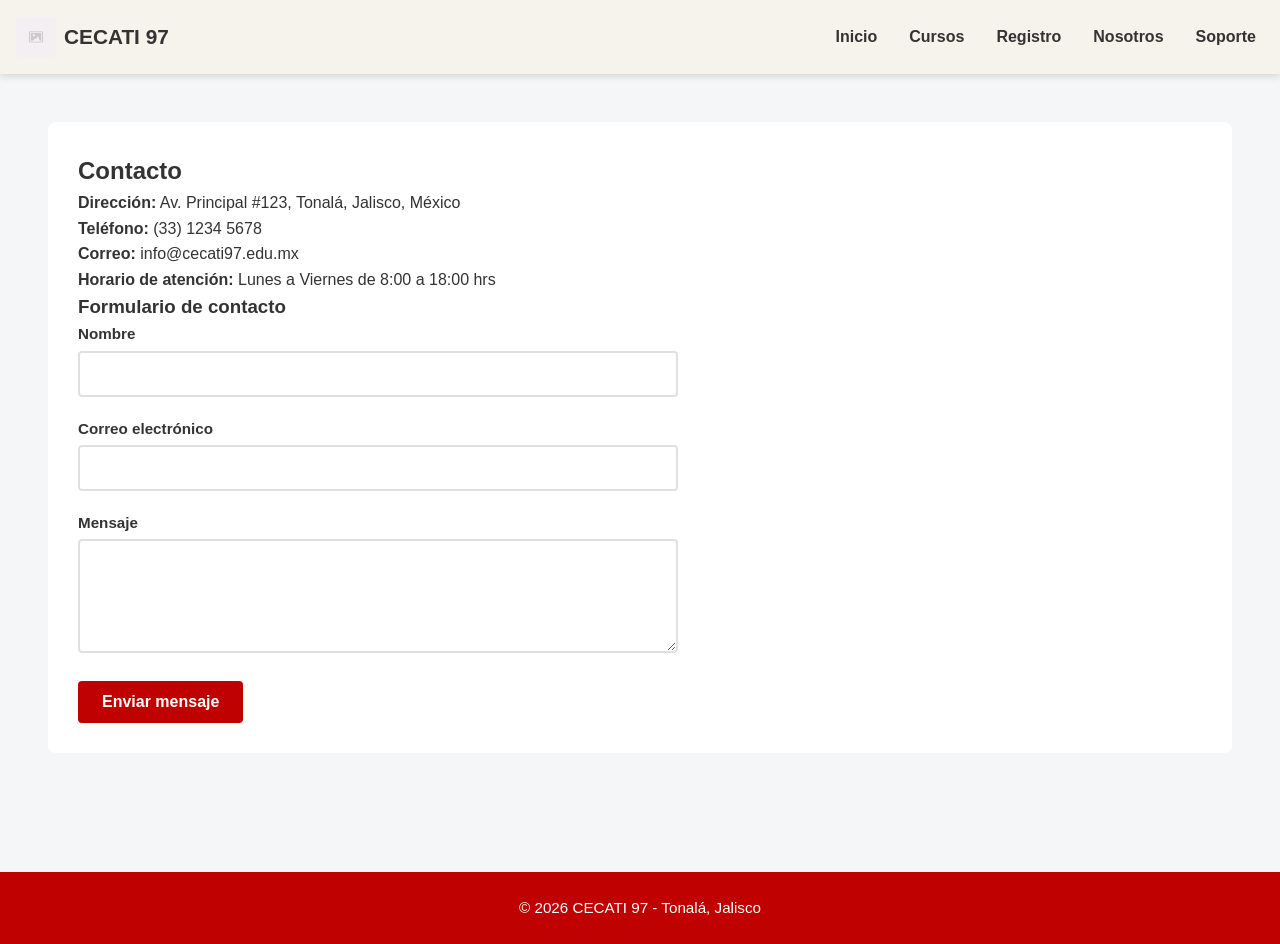
==== contacto.html @ 799b73ea "Merge pull request #1 from xx-dt-xx/add_more_pages agregar mas paginas y cambiar estilos" ====
<!doctype html>
<html lang="es">
<head>
    <meta charset="UTF-8">
    <meta name="viewport" content="width=device-width, initial-scale=1.0">
    <title>CECATI 97 - Contacto</title>
    <link rel="stylesheet" href="css/estilos.css">
</head>
<body>
    <header>
        <div class="nav-container">
            <div class="nav-logo">
                <img src="imagenes/placeholder-square.jpg" alt="CECATI 97 logo">
                <span>CECATI 97</span>
            </div>
            <nav>
                <ul class="nav-links">
                    <li><a href="index.html">Inicio</a></li>
                    <li><a href="cursos.html">Cursos</a></li>
                    <li><a href="registro.html">Registro</a></li>
                    <li><a href="nosotros.html">Nosotros</a></li>
                    <li class="dropdown">
                        <a href="#">Soporte</a>
                        <div class="dropdown-content">
                            <a href="preguntas-frecuentes.html">Preguntas Frecuentes</a>
                            <a href="contacto.html">Contacto</a>
                        </div>
                    </li>
                </ul>
            </nav>
        </div>
    </header>

    <main>
        <section style="background-color: white; padding: 30px; border-radius: 8px;">
            <h2>Contacto</h2>
            <p><strong>Dirección:</strong> Av. Principal #123, Tonalá, Jalisco, México</p>
            <p><strong>Teléfono:</strong> (33) 1234 5678</p>
            <p><strong>Correo:</strong> info@cecati97.edu.mx</p>
            <p><strong>Horario de atención:</strong> Lunes a Viernes de 8:00 a 18:00 hrs</p>

            <h3>Formulario de contacto</h3>
            <form id="form-contacto" style="max-width: 600px;">
                <div class="grupo-formulario">
                    <label for="contacto-nombre">Nombre</label>
                    <input type="text" id="contacto-nombre" name="nombre" required>
                </div>
                <div class="grupo-formulario">
                    <label for="contacto-email">Correo electrónico</label>
                    <input type="email" id="contacto-email" name="email" required>
                </div>
                <div class="grupo-formulario">
                    <label for="contacto-mensaje">Mensaje</label>
                    <textarea id="contacto-mensaje" name="mensaje" rows="5" style="width:100%; padding:10px; border:2px solid #e0e0e0; border-radius:4px;" required></textarea>
                </div>
                <button type="submit" class="btn">Enviar mensaje</button>
            </form>
        </section>
    </main>

    <footer>
        <p>© 2026 CECATI 97 - Tonalá, Jalisco</p>
    </footer>

    <script>
        // Manejo básico del formulario de contacto (solo simulación)
        document.getElementById('form-contacto')?.addEventListener('submit', function(e) {
            e.preventDefault();
            alert('Mensaje enviado. Nos pondremos en contacto pronto.');
            this.reset();
        });
    </script>
</body>
</html>
---- css/estilos.css ----
/* ===== estilos.css ===== */
/* Reset y estilos base */
* {
    margin: 0;
    padding: 0;
    box-sizing: border-box;
    font-family: Arial, Helvetica, sans-serif;
}

html {
    font-size: 16px; /* Tamaño base para rem */
}

body {
    background-color: #f4f6f8;
    color: #333;
    line-height: 1.6;
    overflow-x: hidden; /* Evita scroll horizontal no deseado */
}

/* ===== HEADER / NAVEGACIÓN ===== */
/* Header con fondo beige claro y efecto sticky */
header {
    background-color: #f6f3ec; /* Color solicitado: beige claro */
    padding: 0 1rem;
    position: sticky;
    top: 0;
    z-index: 1000;
    box-shadow: 0 2px 8px rgba(0, 0, 0, 0.15);
}

/* Contenedor flex para alinear logo y menú */
.nav-container {
    display: flex;
    justify-content: space-between;
    align-items: center;
    max-width: 1400px;
    margin: 0 auto;
    flex-wrap: wrap;
}

/* Logo: imagen + texto, alineados verticalmente */
.nav-logo {
    display: flex;
    align-items: center;
    color: #333; /* Texto negro */
    font-weight: bold;
    font-size: 1.3rem;
    padding: 0.5rem 0;
}

.nav-logo img {
    height: 40px;
    width: auto;
    margin-right: 0.5rem;
    border-radius: 4px;
}

/* Menú de navegación principal */
nav {
    display: flex;
}

.nav-links {
    display: flex;
    flex-wrap: wrap;
    list-style: none;
    padding: 0.5rem 0;
}

.nav-links li {
    margin: 0.5rem 0 0.5rem 1rem;
    position: relative;
}

.nav-links a {
    color: #333; /* Texto negro */
    text-decoration: none;
    font-weight: bold;
    padding: 0.5rem;
    transition: color 0.3s ease;
    display: block;
    font-size: 1rem;
}

.nav-links a:hover {
    color: #bf0101; /* Rojo al hacer hover */
}

/* Menú desplegable (dropdown) para "Soporte" */
.nav-links li.dropdown {
    position: relative;
}

.nav-links .dropdown-content {
    display: none;
    position: absolute;
    top: 100%;
    right: 0; /* Alineado a la derecha */
    background-color: #f6f3ec; /* Mismo fondo que header */
    min-width: 200px;
    box-shadow: 0 8px 16px rgba(0,0,0,0.2);
    z-index: 1000;
    border-radius: 4px;
    padding: 0.5rem 0;
}

.nav-links .dropdown-content a {
    padding: 0.75rem 1rem;
    white-space: nowrap;
    color: #333;
}

.nav-links .dropdown-content a:hover {
    background-color: #e0dcd0; /* Tono más oscuro */
    color: #bf0101;
}

.nav-links li.dropdown:hover .dropdown-content {
    display: block; /* Aparece al hacer hover */
}

/* ===== CONTENIDO PRINCIPAL ===== */
main {
    padding: clamp(1.5rem, 5vw, 3rem);
    max-width: 1400px;
    margin: 0 auto;
    width: 100%;
    min-height: calc(100vh - 150px); /* Altura mínima para que el footer no suba */
}

/* ===== BOTONES GLOBALES ===== */
/* Estilo base para todos los botones - color rojo #bf0101 */
.btn {
    display: inline-block;
    background-color: #bf0101; /* Rojo solicitado */
    color: white;
    padding: 0.75rem 1.5rem;
    border-radius: 4px;
    text-decoration: none;
    font-weight: bold;
    transition: background-color 0.2s ease;
    border: none;
    cursor: pointer;
    font-size: 1rem;
    text-align: center;
    margin: 0 auto; /* Centrado por defecto */
}

.btn:hover {
    background-color: #8f0101; /* Rojo más oscuro */
}

/* Botones dentro de tarjetas de curso: centrados */
.curso-card .btn {
    display: block;
    width: fit-content;
    margin: 1rem auto 0;
}

/* Botones en formularios: ancho completo */
.formulario-registro .btn,
.grupo-formulario button[type="submit"] {
    width: 100%;
    margin-top: 1rem;
}

/* ===== HERO BANNER FULL WIDTH CON IMAGEN DE FONDO ===== */
.hero {
    position: relative;
    width: 100%;
    min-height: 500px; /* Altura mínima, se ajusta en móviles */
    background-image: url('https://picsum.photos/1600/900?random=hero'); /* Imagen de fondo */
    background-size: cover;
    background-position: center;
    background-repeat: no-repeat;
    display: flex;
    align-items: center;
    justify-content: center;
    text-align: center;
    color: white;
    margin-bottom: 2rem; /* Espacio antes del main */
}

/* Capa oscura semitransparente para mejorar legibilidad del texto */
.hero::before {
    content: '';
    position: absolute;
    top: 0;
    left: 0;
    width: 100%;
    height: 100%;
    background-color: rgba(0, 0, 0, 0.5); /* Ajusta la opacidad si lo deseas */
    z-index: 1;
}

/* Contenido del hero, por encima de la capa oscura */
.hero-content {
    position: relative;
    z-index: 2;
    max-width: 800px; /* Limita el ancho del texto en pantallas grandes */
    padding: 2rem;
}

.hero-content h1 {
    font-size: 3rem;
    margin-bottom: 1rem;
    text-shadow: 2px 2px 4px rgba(0,0,0,0.5);
    color: white; /* Asegura que sea blanco */
}

.hero-content p {
    font-size: 1.2rem;
    margin-bottom: 2rem;
    text-shadow: 1px 1px 2px rgba(0,0,0,0.5);
    color: white;
}

/* Los botones se centran gracias a flexbox del contenedor padre */
.hero-buttons {
    display: flex;
    gap: 1rem;
    justify-content: center;
    flex-wrap: wrap;
}

/* ===== FEATURES (Características) ===== */
.features {
    margin-bottom: 3rem;
    text-align: center;
}

.features h2 {
    font-size: 2rem;
    color: #333;
    margin-bottom: 2rem;
}

.features-grid {
    display: grid;
    grid-template-columns: repeat(auto-fit, minmax(250px, 1fr));
    gap: 2rem;
}

.feature-card {
    background-color: white;
    padding: 2rem 1.5rem;
    border-radius: 8px;
    box-shadow: 0 2px 8px rgba(0,0,0,0.1);
    transition: transform 0.2s ease;
}

.feature-card:hover {
    transform: translateY(-5px);
}

.feature-icon {
    font-size: 3rem;
    color: #bf0101; /* Rojo para íconos */
    margin-bottom: 1rem;
}

.feature-card h3 {
    margin-bottom: 0.5rem;
    color: #333;
}

.feature-card p {
    color: #666;
}

/* ===== CURSOS DESTACADOS ===== */
.featured-courses {
    margin-bottom: 3rem;
}

.featured-courses h2 {
    font-size: 2rem;
    color: #333;
    margin-bottom: 2rem;
    text-align: center;
}

/* Grid de tarjetas (reutilizado de cursos.html) */
.cursos-grid {
    display: grid;
    grid-template-columns: repeat(auto-fit, minmax(280px, 1fr));
    gap: 2rem;
    margin-bottom: 2rem;
}

.curso-card {
    background-color: white;
    padding: 1.5rem;
    border-radius: 8px;
    box-shadow: 0 2px 8px rgba(0,0,0,0.1);
    transition: transform 0.2s ease;
    display: flex;
    flex-direction: column;
}

.curso-card:hover {
    transform: translateY(-5px);
}

.curso-card img {
    width: 100%;
    height: 200px;
    object-fit: cover;
    border-radius: 6px;
    margin-bottom: 1rem;
}

.curso-card h3 {
    margin-bottom: 0.5rem;
    color: #333;
    font-size: 1.3rem;
}

.curso-card p {
    color: #666;
    margin-bottom: 1rem;
    flex: 1;
}

.centered-link {
    text-align: center;
    margin-top: 1rem;
}

/* ===== TESTIMONIOS ===== */
.testimonials {
    margin-bottom: 3rem;
}

.testimonials h2 {
    font-size: 2rem;
    color: #333;
    margin-bottom: 2rem;
    text-align: center;
}

.testimonials-grid {
    display: grid;
    grid-template-columns: repeat(auto-fit, minmax(280px, 1fr));
    gap: 2rem;
}

.testimonial-card {
    background-color: white;
    padding: 2rem;
    border-radius: 8px;
    box-shadow: 0 2px 8px rgba(0,0,0,0.1);
    text-align: center;
}

.testimonial-img {
    width: 80px;
    height: 80px;
    border-radius: 50%;
    object-fit: cover;
    margin-bottom: 1rem;
    border: 3px solid #bf0101; /* Borde rojo */
}

.testimonial-text {
    font-style: italic;
    margin-bottom: 1rem;
    color: #555;
}

.testimonial-author {
    font-weight: bold;
    color: #bf0101;
}

/* ===== CALL TO ACTION (CTA) ===== */
.cta {
    background-color: #bf0101; /* Fondo rojo */
    color: white;
    text-align: center;
    padding: 3rem 2rem;
    border-radius: 8px;
    margin-bottom: 2rem;
}

.cta h2 {
    font-size: 2rem;
    margin-bottom: 1rem;
    color: white;
}

.cta p {
    font-size: 1.2rem;
    margin-bottom: 2rem;
    opacity: 0.9;
}

.cta .btn {
    background-color: white; /* Botón blanco sobre fondo rojo */
    color: #bf0101;
}

.cta .btn:hover {
    background-color: #f0f0f0;
}

/* ===== PÁGINA DE REGISTRO (sin cambios funcionales) ===== */
.registro-contenedor {
    display: grid;
    grid-template-columns: 1fr 2fr;
    gap: clamp(1.5rem, 4vw, 2.5rem);
    background-color: white;
    padding: clamp(1.5rem, 4vw, 2.5rem);
    border-radius: 8px;
    box-shadow: 0 2px 8px rgba(0,0,0,0.1);
}

.requisitos {
    background-color: #f9f9f9;
    padding: 1.5rem;
    border-radius: 8px;
}

.requisitos h2 {
    color: #333;
    margin-bottom: 1rem;
    font-size: 1.5rem;
}

.requisitos ul {
    list-style: disc;
    padding-left: 1.5rem;
}

.requisitos li {
    margin-bottom: 0.75rem;
}

.formulario-registro {
    background-color: #f9f9f9;
    padding: 1.5rem;
    border-radius: 8px;
}

.formulario-registro h2 {
    color: #333;
    margin-bottom: 1.5rem;
    font-size: 1.5rem;
}

.grupo-formulario {
    margin-bottom: 1.25rem;
}

.grupo-formulario label {
    display: block;
    margin-bottom: 0.25rem;
    font-weight: 600;
    color: #333;
    font-size: 0.95rem;
}

.grupo-formulario input,
.grupo-formulario select,
.grupo-formulario textarea {
    width: 100%;
    padding: 0.75rem;
    border: 2px solid #e0e0e0;
    border-radius: 4px;
    font-size: 1rem;
    font-family: inherit;
    background-color: white;
    box-sizing: border-box;
    transition: border-color 0.2s ease, box-shadow 0.2s ease;
}

.grupo-formulario input:focus,
.grupo-formulario select:focus,
.grupo-formulario textarea:focus {
    outline: none;
    border-color: #bf0101; /* Rojo al enfocar */
    box-shadow: 0 0 0 3px rgba(191, 1, 1, 0.1);
}

.grupo-formulario select {
    appearance: none;
    -webkit-appearance: none;
    -moz-appearance: none;
    background-image: url("data:image/svg+xml;charset=UTF-8,%3csvg xmlns='http://www.w3.org/2000/svg' viewBox='0 0 24 24' fill='none' stroke='%23333' stroke-width='2' stroke-linecap='round' stroke-linejoin='round'%3e%3cpolyline points='6 9 12 15 18 9'%3e%3c/polyline%3e%3c/svg%3e");
    background-repeat: no-repeat;
    background-position: right 0.75rem center;
    background-size: 1rem;
    padding-right: 2.5rem;
}

/* Estilo especial para campo de fecha con placeholder */
input[type="text"][placeholder="DD/MM/AAAA"] {
    font-family: monospace;
    letter-spacing: 1px;
}

/* ===== ESTADOS DE ERROR ===== */
.error-campo {
    border-color: #dc3545 !important;
    background-color: #fff8f8;
}

.mensaje-error {
    color: #dc3545;
    font-size: 0.85rem;
    margin-top: 0.25rem;
    animation: aparecer 0.3s ease;
}

.error-formulario {
    background-color: #f8d7da;
    color: #721c24;
    padding: 0.75rem;
    border-radius: 4px;
    margin-bottom: 1.5rem;
    border: 1px solid #f5c6cb;
    animation: aparecer 0.3s ease;
}

/* ===== OVERLAY DE ÉXITO (registro completado) ===== */
.overlay-exito {
    position: absolute;
    top: 0;
    left: 0;
    width: 100%;
    height: 100%;
    background-color: rgba(0, 0, 0, 0.8);
    display: flex;
    justify-content: center;
    align-items: center;
    z-index: 1000;
    animation: aparecer 0.3s ease;
    border-radius: 8px;
}

.contenido-overlay {
    background-color: white;
    padding: 2rem;
    border-radius: 10px;
    text-align: center;
    max-width: 90%;
    width: 350px;
    box-shadow: 0 10px 30px rgba(0, 0, 0, 0.2);
}

.icono-exito {
    width: 60px;
    height: 60px;
    background-color: #28a745;
    color: white;
    border-radius: 50%;
    display: flex;
    justify-content: center;
    align-items: center;
    font-size: 2rem;
    margin: 0 auto 1.5rem;
}

.boton-overlay {
    background-color: #bf0101; /* Rojo */
    color: white;
    border: none;
    padding: 0.75rem 2rem;
    border-radius: 5px;
    font-size: 1rem;
    cursor: pointer;
    margin-top: 1.5rem;
    transition: background-color 0.2s ease;
    width: auto;
    display: inline-block;
}

.boton-overlay:hover {
    background-color: #8f0101;
}

/* ===== ANIMACIONES ===== */
@keyframes aparecer {
    from {
        opacity: 0;
        transform: translateY(-10px);
    }
    to {
        opacity: 1;
        transform: translateY(0);
    }
}

/* ===== FOOTER ===== */
/* Pie de página con fondo rojo y texto blanco */
footer {
    background-color: #bf0101; /* Rojo */
    color: white;
    text-align: center;
    padding: 1.5rem;
    margin-top: 3rem;
    font-size: 0.95rem;
}

footer a {
    color: white;
    text-decoration: none;
    margin: 0 0.5rem;
    font-size: 1.2rem;
}

footer a:hover {
    opacity: 0.8;
}

/* ===== MEDIA QUERIES (Diseño responsivo) ===== */
/* Tablets y pantallas medianas */
@media (max-width: 992px) {
    .hero {
        grid-template-columns: 1fr; /* Una columna */
        text-align: center;
    }
    .hero-buttons {
        justify-content: center;
    }
    .registro-contenedor {
        grid-template-columns: 1fr;
        gap: 1.5rem;
    }
    .cursos-grid {
        grid-template-columns: repeat(auto-fit, minmax(250px, 1fr));
    }
}

/* Móviles grandes y tablets vertical */
@media (max-width: 768px) {
    .nav-container {
        flex-direction: column;
        align-items: stretch;
    }
    .nav-logo {
        justify-content: center;
        margin-bottom: 0.5rem;
    }
    nav {
        width: 100%;
    }
    .nav-links {
        flex-direction: column;
        align-items: center;
        width: 100%;
    }
    .nav-links li {
        margin: 0.25rem 0;
        width: 100%;
        text-align: center;
    }
    .nav-links .dropdown-content {
        position: static; /* El submenú se muestra debajo */
        box-shadow: none;
        background-color: #f6f3ec;
        display: none;
        width: 100%;
        right: auto;
    }
    .nav-links li.dropdown:hover .dropdown-content {
        display: block;
    }
    .nav-links .dropdown-content a {
        white-space: normal;
        padding-left: 2rem;
    }
    .features h2, .featured-courses h2, .testimonials h2 {
        font-size: 1.8rem;
    }
    .cta h2 {
        font-size: 1.8rem;
    }
    .cta p {
        font-size: 1rem;
    }
    main {
        padding: 1.5rem;
    }
    .curso-card img {
        height: 180px;
    }
    .contenido-overlay {
        width: 90%;
        padding: 1.5rem;
    }
    .hero {
        min-height: 400px;
    }
}

/* Móviles pequeños */
@media (max-width: 480px) {
    .hero {
        min-height: 350px;
    }
    .btn {
        width: 100%; /* Botones ocupan todo el ancho */
    }
    main {
        padding: 1rem;
    }
    .curso-card {
        padding: 1rem;
    }
    .curso-card h3 {
        font-size: 1.3rem;
    }
    .curso-card img {
        height: 160px;
    }
    .registro-contenedor,
    .requisitos,
    .formulario-registro {
        padding: 1rem;
    }
    .grupo-formulario input,
    .grupo-formulario select {
        padding: 0.6rem;
    }
    .cta {
        padding: 2rem 1rem;
    }
}

/* Pantallas muy grandes (monitores 4K) */
@media (min-width: 1600px) {
    main {
        max-width: 1600px;
    }
    .cursos-grid {
        grid-template-columns: repeat(4, 1fr);
    }
}
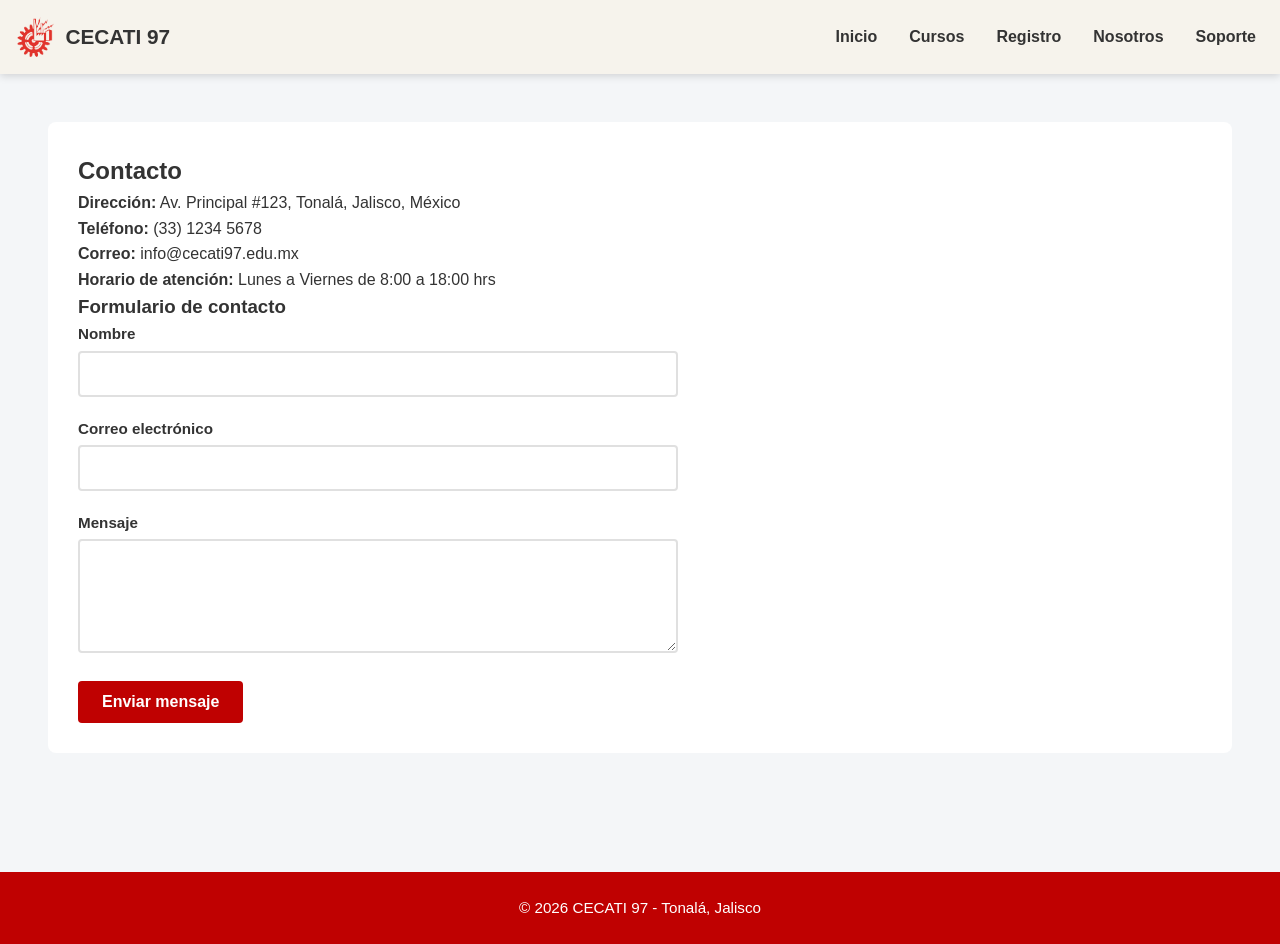
==== commit 778be440: "Cambiar url del logo para pagina de contacto." ====
--- a/contacto.html
+++ b/contacto.html
@@ -10,7 +10,7 @@
     <header>
         <div class="nav-container">
             <div class="nav-logo">
-                <img src="imagenes/placeholder-square.jpg" alt="CECATI 97 logo">
+                <img src="imagenes/logo-cecati.png" alt="CECATI 97 logo">
                 <span>CECATI 97</span>
             </div>
             <nav>
